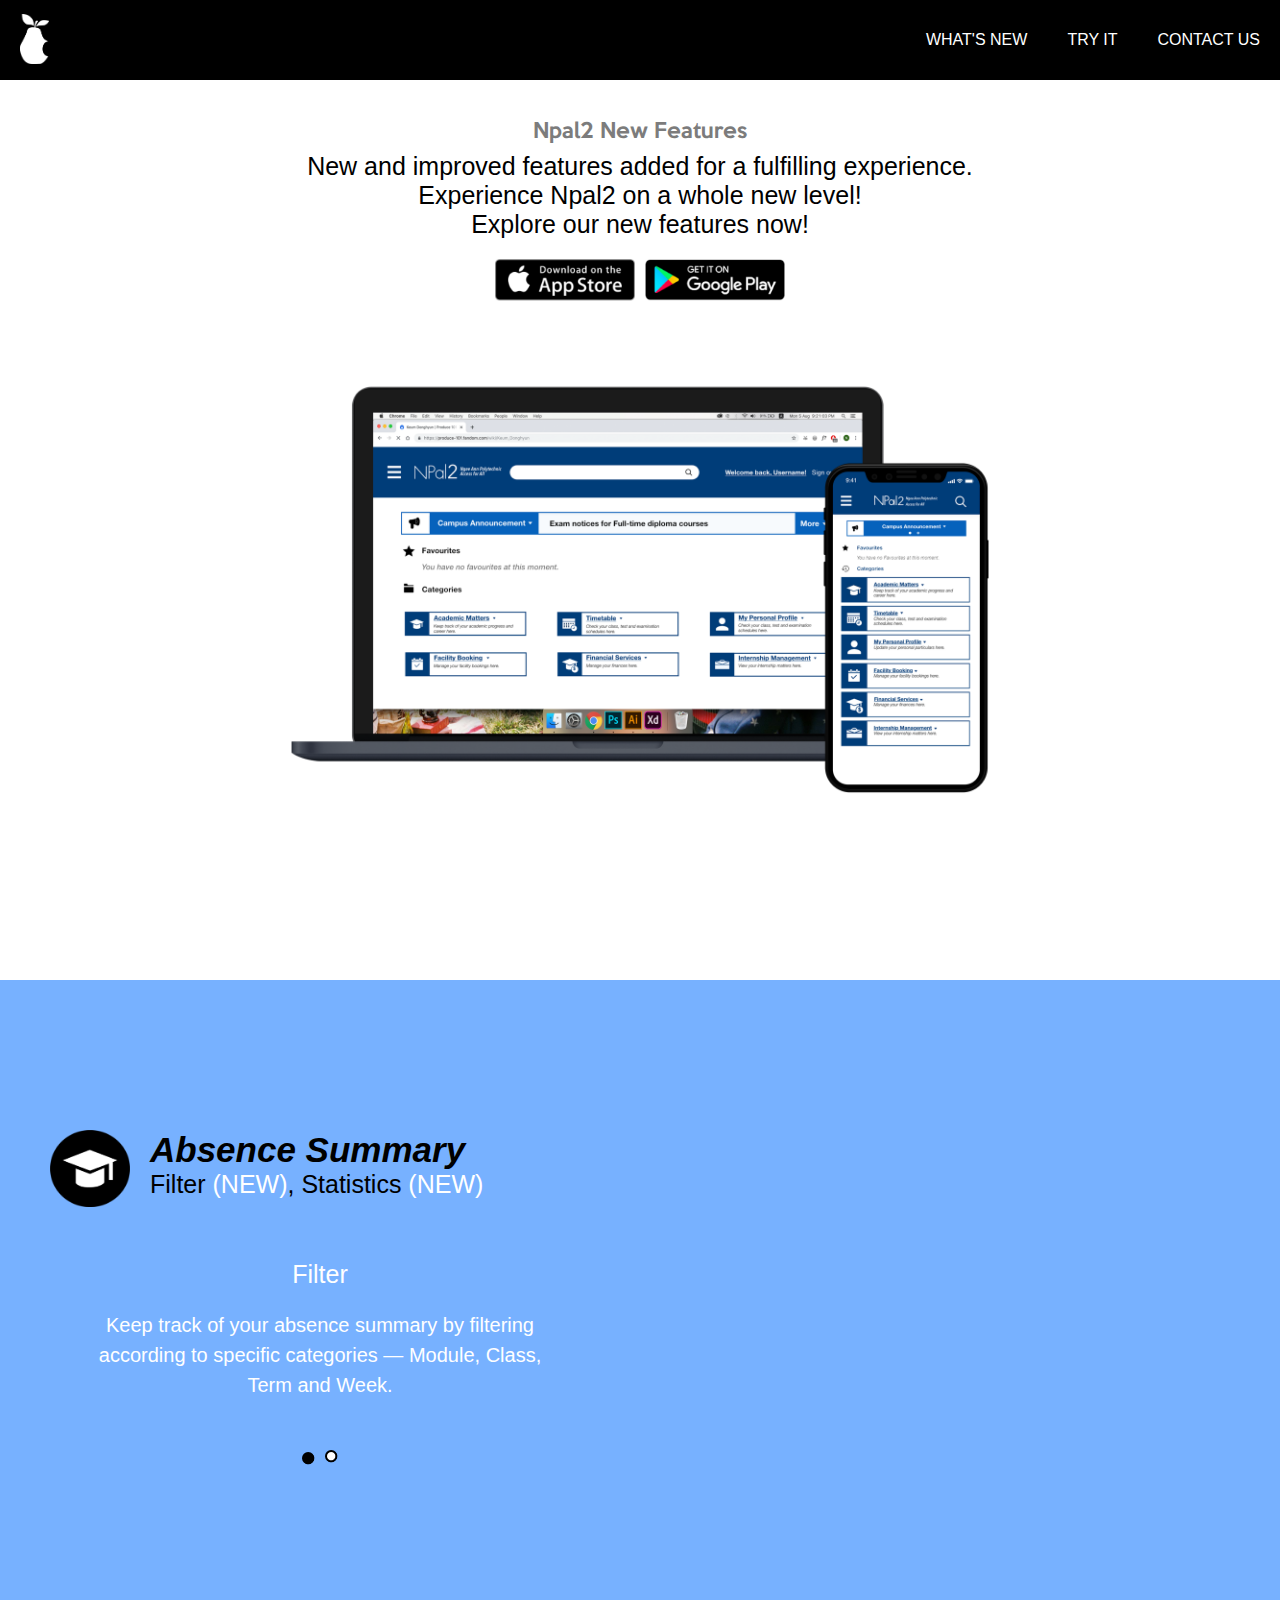
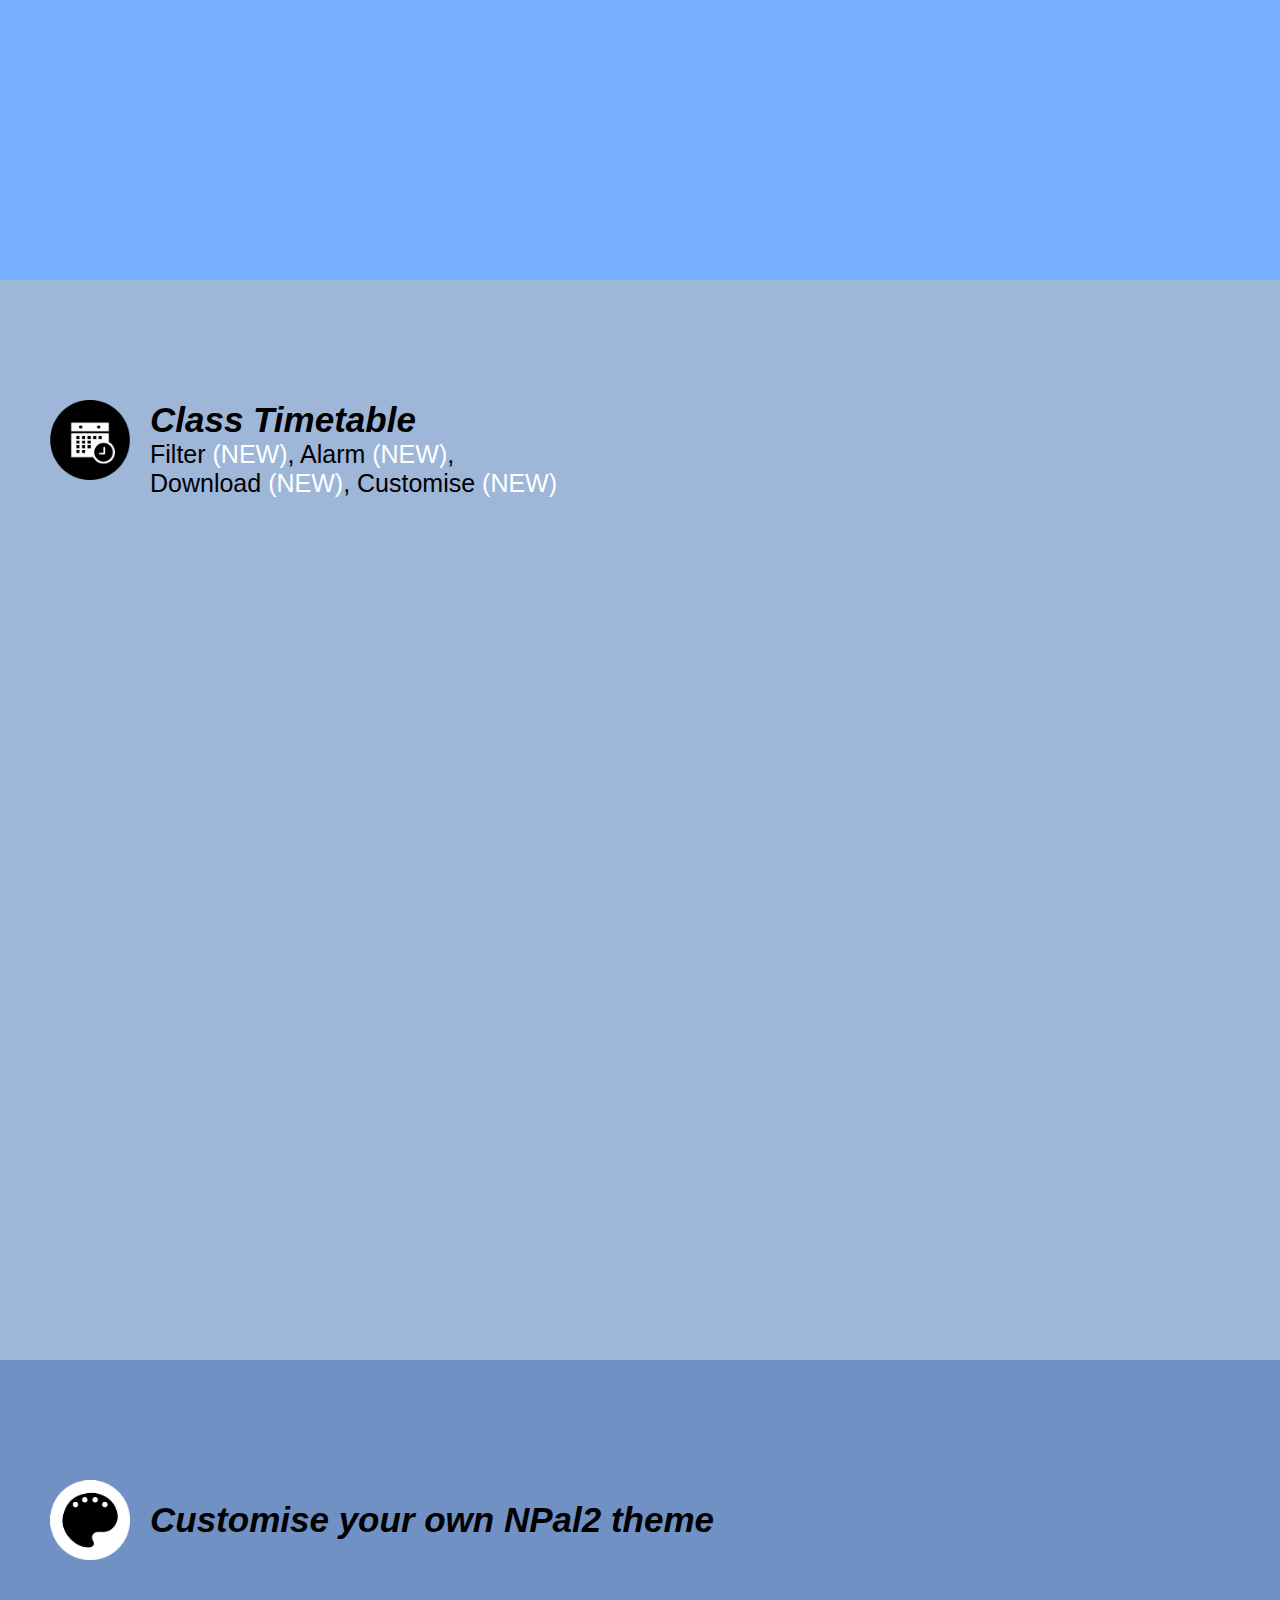
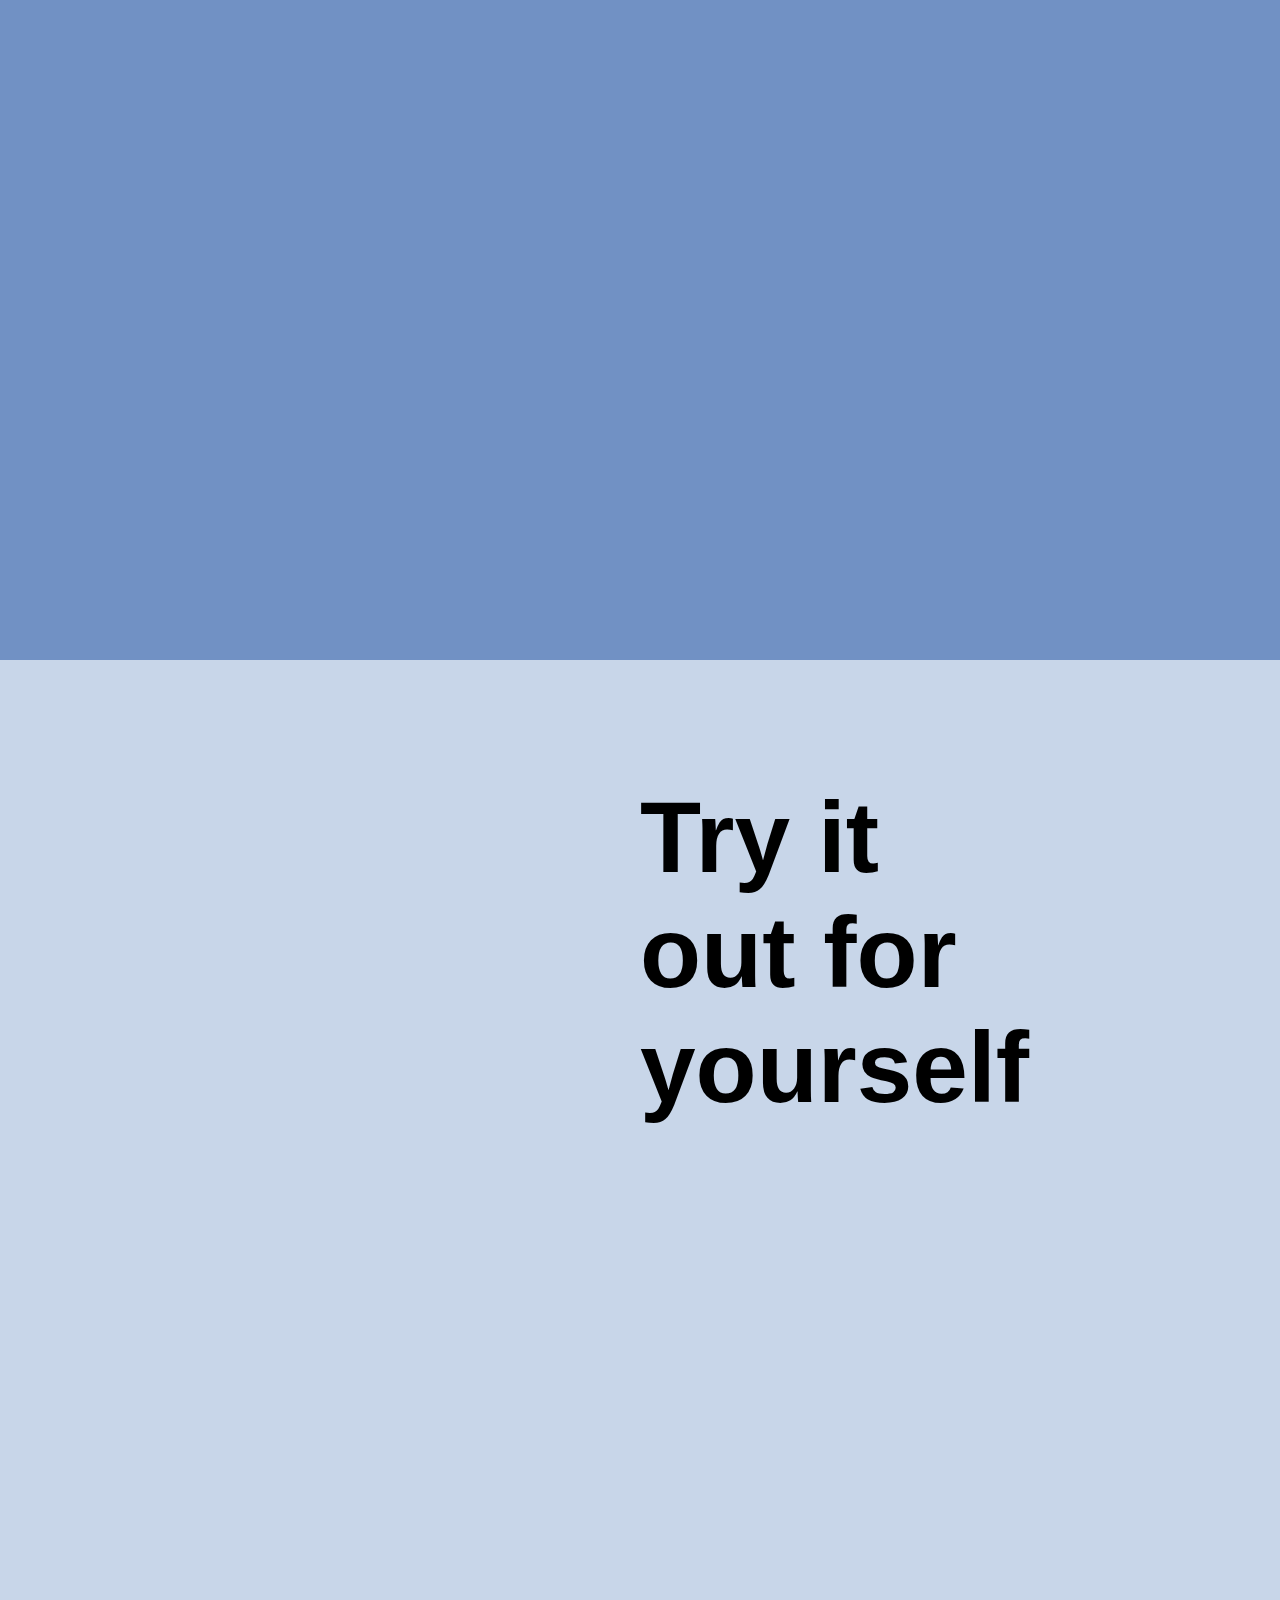
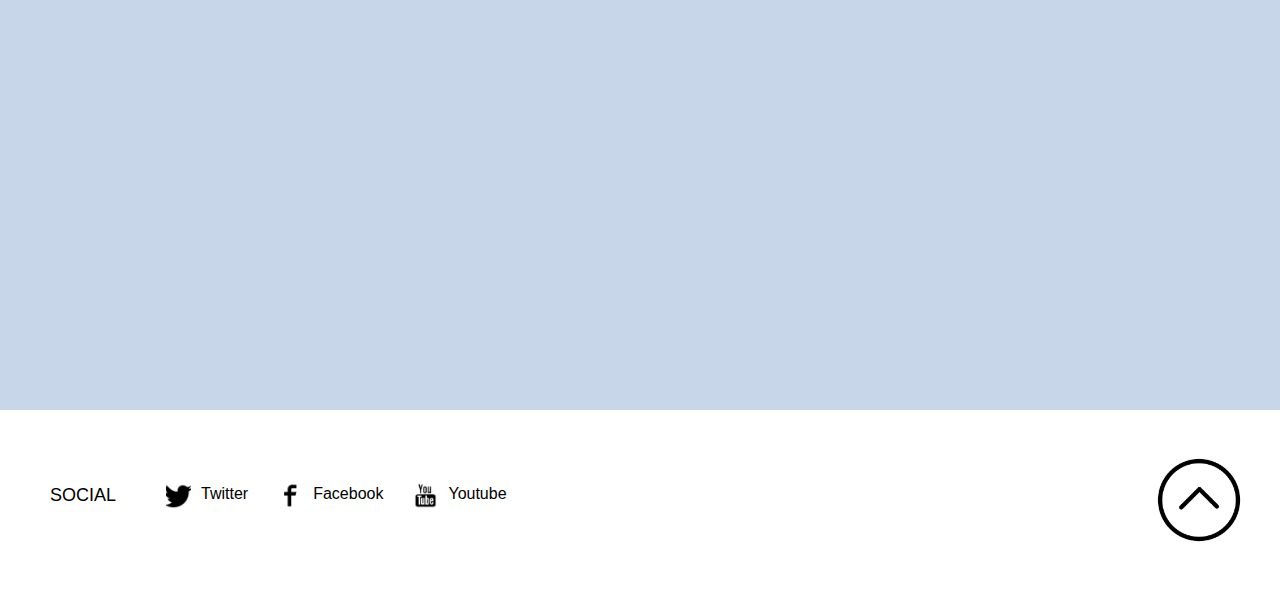
==== index.html @ 86b1c784 "Add files via upload" ====
<!DOCTYPE html>
<html lang="en">

<head>
    <meta charset="utf-8">
    <meta name="viewport" content="width=device-width, initial-scale=1">
    <meta name="author" content="Pear Group">
    <title>Npal2 Student Portal Promotional Website</title>
    <meta name="description" content="Npal2 - New and improved features added for a fulfilling experience. Experience Npal2 on a whole new level!">

    <!--stylesheet-->
    <link href="stylesheet.css" rel="stylesheet" type="text/css">
    <link href="aos.css" rel="stylesheet" type="text/css">
  <link rel="stylesheet" href="https://cdnjs.cloudflare.com/ajax/libs/animate.css/3.7.2/animate.min.css">

</head>

<body>

<div id="wrapper">
<div id="screentop"></div>
    <!--navigation-->
<div id="navigation">
    <a href="#screentop" id="logo"><img src="imgs/pear logo.png" alt="Pear Logo"></a>
    <nav id="top">
           <a href="#" id ="small_menu"><img src="imgs/hamburger.png"></a>
            <ul class="main">
                <li id="whatsnew">
                   <a>What's New</a>
                    <ul id="whatsnew2">   
                        <li><a href="#absence">Absence Summary</a></li>
                        <li><a href="#timetable">Class Timetable</a></li>
                        <li><a href="#themes">Themes</a></li>
                    </ul>
                </li>
                <li><a href="#try">Try It</a></li>
                <li><a href="#contact">Contact Us</a></li>
            </ul>
    </nav>
</div>
    <!--sections-->
      
       <section id="home">
            <img id="backgrounddesktop" src="imgs/Macbook Pro 02.png" alt="Desktop and Mobile Mockups Background Picture">
            
            <img id="backgroundmobile" src="imgs/MOBILE PROMO SITE BG new.png" alt="Mobile Mockups Background Picture">
            
            <div id="homecontent">
               <p>Npal2 New Features</p>
               
                <h1>New and improved features added for a fulfilling experience.<br>Experience Npal2 on a whole new level!<br> Explore our new features now!</h1>
                
                <h2>New and improved features added for a fulfilling experience. Explore our new features now!</h2>
                
                 <div class="download">
                      <a href="#"><img src="imgs/download apple.png" alt="Download from the Apple Appstore"></a>
          
                       <a href="#"><img src="imgs/download google.png" alt="Download from the Google Playstore"></a>
               </div>
            </div>
        </section>
       
        <section id="absence">
            <div id="absencecontent">
             <div class="header">
                  <img src="imgs/acad matters icon.png" alt="Academic Matters icon">
                   <h1>Absence Summary</h1>
                   <h2>Filter <span>(NEW)</span>, Statistics <span>(NEW)</span></h2>
               </div>
               
               <img class="mockup" id="filtermockup" data-aos="flip-right" src="imgs/Absence Summary 1.png" alt="Mockup of filter page">
               <img class="mockup" id="statsmockup" data-aos="flip-right" src="imgs/Stats 2.png" alt="Mockup of statistics page">
               
               <div id="filter">
               <h3>Filter</h3>
               <p>Keep track of your absence summary by filtering according to specific categories — Module, Class, Term and Week.</p>
               <div class="dots">
               <img src="imgs/filtercircle.png" alt="Circle Icon">
               <button id="dotone" onclick="myFunction1()"><img src="imgs/statscircle.png" alt="Press to see Statistics text"></button></div>
               </div>
               
               
            <div id="stats">
               <h3>Statistics</h3>
               <p>Statistics of your attendance for all modules are now shown. With just one percentage displayed, fret no more about manually calculating your overall attendance rate.</p>
               
               <div class="dotsstats">
                   <button id="dottwo" onclick="myFunction2()"><img src="imgs/statscircle.png" alt="Press to see Filter text"></button>
                    <img src="imgs/filtercircle.png" alt="Circle Icon">
                </div>
            </div>
               
            </div>
        </section>
        
        <section id="timetable">
            <div id="timetablecontent">
               
                <div class="header">
                <img src="imgs/Asset 1.png" alt="Timetable Icon">
                <h1>Class Timetable</h1>
                <h2>Filter <span>(NEW)</span>, Alarm <span>(NEW)</span>,<br>Download <span>(NEW)</span>, Customise <span>(NEW)</span></h2>
               </div>
               
               <!--mockup-->
               
                <div data-aos="fade-right"><img class="mockup" src="imgs/timetablemockup.png" alt="Mockup of Timetable Page"></div>
               
               <!--desktop text-->
               
            <div id="timetabletext" data-aos="fade-left">
               <div id="timetable1">
               <img src="imgs/filter.png" alt="Filter Icon">
               <p>The filter feature will make it easier and clearer for you to manage your time every day.</p>
               </div>
               <hr>
               <div id="timetable2">
               <img src ="imgs/download.png" alt="Download Icon">
                <p>Other than that, you can download your timetable offline, which will automatically be saved in your mobile device.</p>
                </div>
                <hr>
                <div id="timetable3">
                <img src ="imgs/notification.png" alt="Notification Icon">
                <p>Lastly, the latest alarm feature will notify you of your upcoming classes 10 minutes before it begins. You will never be late again!</p>
                </div>
            </div>
            
            <!--mobile timetable-->
            
            <div id="timetabletextmobile" data-aos="fade-left">
               <div id="timetablea">
                   <img src="imgs/filter.png" alt="Filter Icon">
                   <h3>Filter</h3>
                   <p>The filter feature will make it easier and clearer for you to manage your time every day.</p>
                   
                   <div class="timetablebuttons">
                    <button id="abefore" onclick="abefore()"><img src="imgs/triangleleft.png" alt="click to to go previous"></button>
                    
                    <button id="anext" onclick="anext()"><img src="imgs/triangleright.png" alt="click to to go next"></button></div>
               </div>

                <div id="timetableb">
                   <img src ="imgs/download.png" alt="Download Icon">
                    <h3>Download</h3>
                    <p>Other than that, you can download your timetable offline, which will automatically be saved in your mobile device.</p>
                    
                   <div class="timetablebuttons">
                    <button id="bbefore" onclick="bbefore()"><img src="imgs/triangleleft.png" alt="click to to go previous"></button>
                    
                    <button id="bnext" onclick="bnext()"><img src="imgs/triangleright.png" alt="click to to go next"></button></div>
                    
                </div>

                <div id="timetablec">
                    <img src ="imgs/notification.png" alt="Notification Icon">
                    <h3>Alarm</h3>
                    <p>Lastly, the latest alarm feature will notify you of your upcoming classes 10 minutes before it begins. You will never be late again!</p>
                    
                   <div class="timetablebuttons">
                    <button id="cbefore" onclick="cbefore()"><img src="imgs/triangleleft.png" alt="click to to go previous"></button>
                    <button id="cnext" onclick="cnext()"><img src="imgs/triangleright.png" alt="click to to go next"></button></div>
                    
                </div>
                
                <div id="timetabled">
                    <img src ="imgs/themes icon.png" alt="Customize Icon">
                    <h3>Customize</h3>
                    <p>Lastly, the latest alarm feature will notify you of your upcoming classes 10 minutes before it begins. You will never be late again!</p>
                    
                   <div class="timetablebuttons">
                    <button id="dbefore" onclick="dbefore()"><img src="imgs/triangleleft.png" alt="click to to go previous"></button>
                    <button id="dnext" onclick="dnext()"><img src="imgs/triangleright.png" alt="click to to go next"></button></div>
                    
                </div>
            </div>

            </div>
        </section>
        
        <section id="themes">
            <div id="themescontent">
              <div class="header">
                   <img src="imgs/themes icon.png" alt="Themes Icon">
                   <h1>Customise your own NPal2 theme</h1>
               </div>
               
                <img class="mockup" id="filtermockup" data-aos="fade-left" src="imgs/ezgif.com-video-to-gif.gif" alt="Mockup">
                
                <p data-aos="fade-right">Now, you can customise NPal to your own preference! Choose from a wide variety of colours and themes.</p>
                
            </div>
        </section>
        
        <section id="try">
            <div id="trycontent">
            <iframe width="375" height="812" src="https://xd.adobe.com/embed/54d28344-130b-41aa-67fe-5c821e831281-22e3/?fullscreen" frameborder="0" allowfullscreen></iframe>
               <h1>Try it out for yourself</h1>
            </div>
        </section>
        
        <footer id="contact">
           <div class="socialmedia">
           <h4>Social</h4>
        <ul>
            <li><a href="#"><img src ="imgs/twitter.png" alt="Twitter Icon">
            <p>Twitter</p></a></li>
            <li><a href="#"><img src ="imgs/facebook.png" alt="Facebook Icon">
                <p>Facebook</p></a></li>
            <li><a href="#"><img src ="imgs/youtube.png" alt="Youtube Icon">
            <p>Youtube</p></a></li>
        </ul>
            </div>
            
            <a href="#screentop"><img src="imgs/arrowup.png" alt="Press to return to top"></a>
        </footer>
</div>

<script type="text/javascript">
    
    //absence
    
function myFunction1() {
  document.getElementById("stats").style.display = "block";
    document.getElementById("filter").style.display = "none";
    document.getElementById("filter").style.opacity = "0";
    document.getElementById("statsmockup").style.display = "block";
        document.getElementById("filtermockup").style.display = "none";
}

function myFunction2() {
  document.getElementById("filter").style.display = "block";
    document.getElementById("stats").style.display = "none";
        document.getElementById("stats").style.opacity = "0";
        document.getElementById("filtermockup").style.display = "block";
        document.getElementById("statsmockup").style.display = "none";
}

    //timetable
function anext() {
  document.getElementById("timetableb").style.display = "block";
    document.getElementById("timetablea").style.display = "none";
}
    
function abefore() {
  document.getElementById("timetabled").style.display = "block";
    document.getElementById("timetablea").style.display = "none";
}
    
function bnext() {
  document.getElementById("timetablec").style.display = "block";
    document.getElementById("timetableb").style.display = "none";
}
    
function bbefore() {
  document.getElementById("timetablea").style.display = "block";
    document.getElementById("timetableb").style.display = "none";
}
    
function cnext() {
  document.getElementById("timetabled").style.display = "block";
    document.getElementById("timetablec").style.display = "none";
}  
    
function cbefore() {
  document.getElementById("timetableb").style.display = "block";
    document.getElementById("timetablec").style.display = "none";
}  

function dnext() {
  document.getElementById("timetablea").style.display = "block";
    document.getElementById("timetabled").style.display = "none";
}
    
function dbefore() {
  document.getElementById("timetablec").style.display = "block";
    document.getElementById("timetabled").style.display = "none";
}
    
</script>

<script src="https://code.jquery.com/jquery-3.4.1.js"></script>

<script src="aos.js"></script>
  <script>
     AOS.init({
        duration:2000,
    });
  </script>
  
  <script>
      //smoothscroll
      $("#top ul li a[href^='#']").on('click', function(e) {

   // prevent default anchor click behavior
   e.preventDefault();

   // store hash
   var hash = this.hash;

   // animate
   $('html, body').animate({
       scrollTop: $(hash).offset().top
     }, 800, function(){

       // when done, add hash to url
       // (default click behaviour)
       window.location.hash = hash;
     });

});
      
      $("#top ul li ul li a[href^='#']").on('click', function(e) {

   // prevent default anchor click behavior
   e.preventDefault();

   // store hash
   var hash = this.hash;

   // animate
   $('html, body').animate({
       scrollTop: $(hash).offset().top
     }, 800, function(){

       // when done, add hash to url
       // (default click behaviour)
       window.location.hash = hash;
     });

});
      
    $("#contact a[href^='#']").on('click', function(e) {

   // prevent default anchor click behavior
   e.preventDefault();

   // store hash
   var hash = this.hash;

   // animate
   $('html, body').animate({
       scrollTop: $(hash).offset().top
     }, 800, function(){

       // when done, add hash to url
       // (default click behaviour)
       window.location.hash = hash;
     });

});
      
    $("#navigation a[href^='#']").on('click', function(e) {

   // prevent default anchor click behavior
   e.preventDefault();

   // store hash
   var hash = this.hash;

   // animate
   $('html, body').animate({
       scrollTop: $(hash).offset().top
     }, 800, function(){

       // when done, add hash to url
       // (default click behaviour)
       window.location.hash = hash;
     });

});
      
    </script>
    
    <script>
        //absence fade in
$(document).ready(function(){
  $("#dotone").click(function(){
    $("#stats").animate({
      opacity: '1',
    });
  });
});

$(document).ready(function(){
  $("#dottwo").click(function(){
    $("#filter").animate({
      opacity: '1',
    });
  });
});
    </script>

</body>
</html>
---- stylesheet.css ----
* {
    margin:0;
    padding: 0;
    box-sizing: border-box;
}

@font-face {
    font-family: 'Keep Calm Regular';
    font-style: normal;
    font-weight: normal;
    src: local('Keep Calm Regular'), url('KeepCalm-Medium.woff') format('woff');
}

body {
    background-color: white;
    overflow-x: hidden;
}

p {
    line-height: 1.5;
}


#wrapper {
    width:100%;
    height:100%;
}

#screentop {
    position: absolute;
    top: 0px;
    z-index: -1;
}

section {
    width:100%;
    height: 100vh;
    padding-top: 120px;
}

section#home {
   background-color: white;
}

section#absence {background-color: #77B1FF;
padding-top: 150px;
}
section#timetable {background-color: #9EB6D8;
height: 120vh;}
section#themes {background-color: #7191C4;}
section#try {background-color: #c8d6e9; height:150vh;}

span {
    color: white;
}

/*home*/

section#home {
    padding-top:0;
}

#backgrounddesktop {
    position: absolute;
    top:195px;
    right: 0px;
    width: 100%;
    height:80vh;
    object-fit: scale-down;
}

#backgroundmobile {
    position: absolute;
    top:80px;
    right: 0px;
    width: 108%;
    height:100vh;
    object-fit: cover;
    display: none;
    object-position: right;
}


#homecontent {
    z-index: 2;
}

#homecontent p {
    font-family: 'Keep Calm Regular', sans-serif;
    font-size: calc(14px + 6 *((100vw - 500px)/(1280 - 500)));
    font-weight: normal;
    padding: 0px;
    position: relative;
    top:35px;
    color: #7C7C7C;
    text-align: center;
    clear: both;
}

#homecontent h1 {
    font-family: 'Futura', sans-serif;
    font-size: calc(18px + 7 *((100vw - 500px)/(1280 - 500)));
    font-weight: 500;
    padding: 0px;
    position: relative;
    color: black;
    text-align: center;
    display: block;
    top:40px;
    width: 70%;
    margin: 0 auto;
}

#homecontent h2 {
    font-family: 'Futura', sans-serif;
    font-size: calc(16px + 9 *((100vw - 500px)/(1280 - 500)));
    font-weight: 500;
    padding: 0px;
    position: relative;
    color: black;
    text-align: center;
    display: none;
    top:40px;
    width: 70%;
    margin: 0 auto;
}

.download {
    display: flex;
    position: relative;
    top:55px;
    width: 100%
    flex-direction: row;
    justify-content: center;
}

.download img {
    padding: 5px;
    width: calc(120px + 30 *((100vw - 500px)/(1280 - 500)));
}


/*absence*/


#absencecontent {
    position: relative;
    width: 100%;
    height: 100vh;
}

.header {
    position: relative;
    width: auto;
}

.header img {
    width: calc(60px + 20 *((100vw - 500px)/(1280 - 500)));
    height: auto;
    float: left;
    margin: 0px 20px 0px 50px;
}

#absencecontent .mockup {
    margin: 30px 60px;
    height:calc(350px + 200 *((100vw - 500px)/(1280 - 500)));
    width: 500px;
    position: absolute;
    object-position: top;
    object-fit: cover;
    clear: both;
    bottom: 120px;
    right: 0px;
}


#absencecontent h1 {
    font-family: 'Helvetica Neue', sans-serif;
    font-size: calc(25px + 10 *((100vw - 500px)/(1280 - 500)));
    font-weight: bold;
    font-style: italic;
    padding: 0px;
    position: relative;
    color: black;
}

#absencecontent h2 {
    font-family: 'Helvetica Neue', sans-serif;
    font-size: calc(20px + 5 *((100vw - 500px)/(1280 - 500)));
    font-weight: 500;
    padding: 0px;
    color: black;
}

#absencecontent h3 {
    font-family: 'Helvetica Neue', sans-serif;
    font-size: calc(20px + 5 *((100vw - 500px)/(1280 - 500)));
    font-weight: 500;
    color: white;
    clear: both;
    text-align: center;
    margin: 50px auto;
    position: absolute;
    width: 50%;
    top: 80px;
}

#filter {
    display: block;
}

#stats {
    display: none;
    opacity: 0;
}

.dots {
    position: absolute;
    display: flex;
    justify-content: center;
    margin: auto;
    top: 300px;
    width: 50%;
}

.dotsstats {
    position: absolute;
    display: flex;
    justify-content: center;
    margin: auto;
    top: 320px;
    width: 50%;
    clear: both;
}


.dots img {
    margin: 20px 5px;
    object-fit: none;
}

.dotsstats img {
    margin: 20px 5px;
    object-fit: none;
}


button {
    background-color: Transparent;
    background-repeat:no-repeat;
    border: none;
    cursor:pointer;
    overflow: hidden;
    outline:none;
}


#statsmockup {
    display: none;
}

#absencecontent p {
    font-family: 'Helvetica Neue', sans-serif;
    font-size: calc(16px + 4 *((100vw - 500px)/(1280 - 500)));
    font-weight: normal;
    padding-top: 30px;
    position: absolute;
    color: white;
    text-align: center;
    clear: both;
    margin: 0% 7.5%;
    width: 35%;
    top: 150px;
    display:block;
}

/*timetable*/

.header img {
    width: calc(60px + 20 *((100vw - 500px)/(1280 - 500)));
    height: auto;
    float: left;
    margin: 0px 20px 0px 50px;
}

#timetablecontent h1 {
    font-family: 'Helvetica Neue', sans-serif;
    font-size: calc(25px + 10 *((100vw - 500px)/(1280 - 500)));
    font-weight: bold;
    font-style: italic;
    padding: 0px;
    position: relative;
    color: black;
}

#timetablecontent h2 {
    font-family: 'Helvetica Neue', sans-serif;
    font-size: calc(16px + 9 *((100vw - 500px)/(1280 - 500)));
    font-weight: 500;
    padding: 0px;
    color: black;
}

.mockup {
    width: calc(170px + 80 *((100vw - 500px)/(1280 - 500)));
    height: auto;
    margin: 40px 145px;
    float: left;
}

#timetabletext {
    width: 40%;
    color: white;
    display: flex;
    flex-direction: column;
    margin: 50px 50px;
}

#timetabletextmobile {
    display: none;
}
    
.timetablebuttons {
    display: none;
}

#timetabletext img {
    width: calc(30px + 20 *((100vw - 500px)/(1280 - 500)));
    height: calc(30px + 20 *((100vw - 500px)/(1280 - 500)));
    display: inline;
}

#timetabletext p {
    font-family: 'Helvetica Neue', sans-serif;
    font-size: calc(14px + 4 *((100vw - 500px)/(1280 - 500)));
    font-weight: normal;
    color: white;
    float: left;
    display: inline;
    padding: 0px 0px 0px 20px;
}

#timetable1 {
    display: flex;
    flex-direction: row;
    margin: 20px 0px;
}

#timetable2 {
    display: flex;
    flex-direction: row;
    margin: 20px 0px;
}

#timetable3 {
    display: flex;
    flex-direction: row;
    margin: 20px 0px;
}

hr {
    border: 1px solid white;
}

/*themes*/

#themescontent {
    width: 100%;
    height: 100vh;
    position: relative;
}

#themescontent h1 {
    font-family: 'Helvetica Neue', sans-serif;
    font-size: calc(25px + 10 *((100vw - 500px)/(1280 - 500)));
    font-weight: bold;
    font-style: italic;
    padding: 20px;
    position: relative;
    color: black;
}

#themescontent .mockup {
    margin: 0px 60px;
    height:calc(300px + 200 *((100vw - 500px)/(1280 - 500)));
    width: 500px;
    position: absolute;
    object-position: top;
    float: right;
    object-fit: cover;
    clear: both;
    bottom: 120px;
    right: 0px;
}

#themescontent p {
    font-family: 'Helvetica Neue', sans-serif;
    font-size: calc(17px + 3 *((100vw - 500px)/(1280 - 500)));
    font-weight: normal;
    padding-top: 30px;
    position: absolute;
    font-style: italic;
    color: white;
    text-align: center;
    clear: both;
    margin: 0% 10%;
    width: 30%;
    top: 200px;
    display:block;
    float: left;
    line-height: 2;

}

/*try*/

#trycontent {
    width: 100%;
    height: 150vh;
}

iframe {
    position: absolute;
    margin: 0px 50px;
    left: 0px;
}

#trycontent h1 {
    position: relative;
    float: right;
    font-family: 'helvetica neue',sans-serif;
    font-size: calc(50px + 50 *((100vw - 500px)/(1280 - 500)));
    width: 30%;
    margin-right: 20%;
    color: black;
}

/*contact*/

footer {
    position: relative;
    width:100%;
    height: 20vh;
    background-color: white;
}

.socialmedia {
    float: left;
    clear: right;
    display: flex;
    flex-direction: row;
    margin: 8vh 50px;
    align-items: center;
}
    
    .socialmedia ul {
        list-style-type: none;
        display: flex;
        flex-direction: row;
        align-items: center;
    }
    
    .socialmedia li a {
        display: flex;
        flex-direction: row;
        color: black;
        text-decoration: none;
    }
    

.socialmedia h4 {
    font-family: 'Futura',sans-serif;
    font-weight: normal;
    font-size: 18px;
    text-transform: uppercase;
    padding: 0px 50px 0px 0px;
}

.socialmedia img {
    width: 25px;
    height: auto;
    position: relative;
    margin:0px;
}

.socialmedia p {
    font-family: 'Futura', sans-serif;
    padding: 0px 30px 0px 10px;
    font-size: 16px;
}

footer img {
    height: 12vh;
    margin:4vh 3vh;
    display: block;
    position: absolute;
    right: 0;
}


/*navigation*/

#navigation {
    background-color: black;
    width: 100%;
    height: 80px;
    margin:0 auto;
    position: sticky;
    top:0;
    z-index: 2;
}

#logo {
    float: left;
    position: relative;
    top: 0;
    right: 0px;
    padding: 14px 20px;
    z-index: 3;
}

#logo img {
    height: 50px;
}

nav#top {
    width:100%;
    background-color: black;
    margin:0 auto;
    position: sticky;
    top:0;
    height: 80px;
}

.main {
    display: flex;
    flex-direction: row;
    justify-content: flex-end;
}

.main li {
    background-color: black;
    list-style: none;
    height: 80px;
}

.main li a {
    color: white;
    text-decoration: none;
    font-family: 'Futura', sans-serif;
    text-transform: uppercase;
    font-size: 16px;
    font-weight: normal;
    text-align: center;
    padding: 0px 20px;
    box-sizing: border-box;
    background-color: black;
    display: flex;
    align-items: center;
    height: 80px;
}

.main li a:hover {
    color:blue;
    background-color: white;
}

#whatsnew2 {
    display: none;
}


.main li ul li {
    width: 146px;
    clear: both;
    flex-wrap: nowrap;
    height: auto;
}

.main li ul li a {
    clear: both;
    color: white;
    text-decoration: none;
    font-family: 'Futura', sans-serif;
    text-transform: uppercase;
    font-size: 16px;
    font-weight: normal;
    text-align: center;
    padding: 20px 7px;
    box-sizing: border-box;
    background-color: darkblue;
    display: block;
    height: auto;
}

#whatsnew:hover #whatsnew2 {
    display: flex;
    flex-direction: column;
    justify-content: center;
}

#small_menu {
    display:none;
}

@media only screen and (max-width:500px) {

    section {
        padding-top:120px 
    }
    
/*navigation*/

    #small_menu {
        display:block;
        text-align: center;
        text-decoration: none;
        padding: 22px;
    }

    #navigation {
    background-color: black;
    width: 100%;
    height: 80px;
    margin:0 auto;
    position: sticky;
    top:0;
}
    
    nav#top {
        width:80px;
        height:80px;
        float: right;
    }
    
    .main {
        position:absolute;
        right:0;
        display: none;
        height: auto;
    }
    
    nav#top:hover .main {
        display: flex;
        flex-direction: column;
    }
    
    
    .main li {
        clear:both;
        width: 150px;
        height: auto;
    }
    
    .main li a {
        text-align: center;
        display: block;
        padding: 20px;
        height: auto;
    }
    
    .main li ul li {
    width: 150px;
    height: auto;
}

.main li ul li a {
    clear: both;
    color: white;
    text-decoration: none;
    font-family: 'Futura', sans-serif;
    text-transform: uppercase;
    font-size: 16px;
    font-weight: normal;
    text-align: right;
    padding: 20px 20px 20px 10px;
    box-sizing: border-box;
    background-color: darkblue;
    display: block;
    height: auto;
}

    .main:hover #whatsnew2{
        display: block;
    }

    
/*home*/
    #homecontent p {
    top:45px;
}

    #homecontent h2 {
    font-family: 'Futura', sans-serif;
    font-weight: 500;
    padding: 0px;
    position: relative;
    color: black;
    text-align: center;
    display: block;
    top:50px;
    width: 50%;
    margin: 0 auto;
}

    #homecontent h1 {
        display: none;
    }

    #backgroundmobile {
        display: block;
    }
    
    .download{
        top:65px;
    }
    
/*absence*/
    
    section#absence {
        padding-top: 120px;
    }
    
    #absencecontent #filter p {
    margin: 0% 20%;
    padding-top: 10px;
    text-align: center;
    width: 60%;
    top:120px;
    }
    
    #absencecontent #stats p {
    margin: 0% 15%;
    padding-top: 10px;
    text-align: center;
    width: 70%;
    top:110px;
    }
    
    #absencecontent .mockup {
    margin: 30px 10%;
    height: 300px;
    width: 80%;
    object-fit:cover;
    object-position: top;
    position: absolute;
    clear: both;
    bottom: 90px;
    }
    
    .dots {
    position: absolute;
    display: flex;
    justify-content: center;
    margin: auto;
    top: 220px;
    width: 100%;
}
    
    .dotsstats {
    position: absolute;
    display: flex;
    justify-content: center;
    margin: auto;
    top: 220px;
    width: 100%;
}
    
    #absencecontent h3 {
    top:90px;
    display: block;
    position: absolute;
    text-align: center;
    margin: 0px auto;
    clear: both;
    width: 100%;
    }


    /*    height: calc(350px + 300 *((100vw - 500px)/(1280 - 500))); */
    
/*timetable*/
    .mockup {
        margin:40px 40px 40px 50px;
    }
    
    #timetabletext {
    display: none;
    }

    #timetabletextmobile {
    width: 40%;
    color: white;
    display: flex;
    flex-direction: row;
    margin: 50px 0px;
}

#timetabletextmobile img {
    width: 30px;
    height: 30px;
    display: block;
    position: absolute;
    top: 0px;
}

#timetabletextmobile p {
    font-family: 'Helvetica Neue', sans-serif;
    font-size: calc(16px + 2 *((100vw - 500px)/(1280 - 500)));
    font-weight: normal;
    color: white;
    display: block;
    position: absolute;
    top: 40px;
}
    
#timetabletextmobile h3 {
    font-family: 'Helvetica Neue', sans-serif;
    font-size: calc(20px + 5 *((100vw - 500px)/(1280 - 500)));
    font-weight: 500;
    color: white;
    clear: both;
    text-align: left;
    margin: 0 auto;
    position: absolute;
    width: 100%;
    top: 3px;
    padding-left: 50px;
    display: block;
    margin-left: 0px;
}

#timetablea {
    display: block;
    margin: 20px 0px;
}

#timetableb {
    display: none;
    margin: 20px 0px;
}

#timetablec {
    margin: 20px 0px;
    display: none;
}

#timetabled {
    margin: 20px 0px;
    display: none;
}

.timetablebuttons {
    position: absolute;
    display: flex;
    flex-direction: row;
    justify-content: space-around;
    top: 200px;
    width: 50%;
}

    
#timetabletextmobile .timetablebuttons img {
    width: 20px;
    height: 20px;
    display: block;
    position: absolute;
    object-fit: scale-down;
    margin: 0px 40px;
    top: 0px;
}

    
/*themes*/
    #themescontent h1 {
    padding: 0px;
    width: 80%;
    }

    #themescontent .mockup {
    margin: 0px 10%;
    height: 300px;
    width: 80%;
    object-fit:cover;
    object-position: top;
    position: absolute;
    clear: both;
    }
    
    #themescontent p {
    margin: 0% 20%;
    padding-top: 10px;
    text-align: center;
    width: 60%;
    top:115px;
    line-height: 2;
    
    }
    
    section#timetable {height: 100vh;}
    
/*contact*/
    .socialmedia {
        display: block;
    }
    
    .socialmedia ul {
        list-style-type: none;
        display: block;
        position: absolute;
        clear: both;
        left: 180px;
        top: 30px;
        
    }
    
    .socialmedia li a {
        display: flex;
        flex-direction: row;
    }
    
    /*try*/
    section#try {
        height: 170vh;
    }
    
    #trycontent h1 {
    position: relative;
    top: 0px;
    font-family: 'helvetica neue',sans-serif;
    width: 60%;
}
    iframe {
    position: absolute;
    margin: 150px 50px 0px 50px;
    left: 0px;
}
    
}
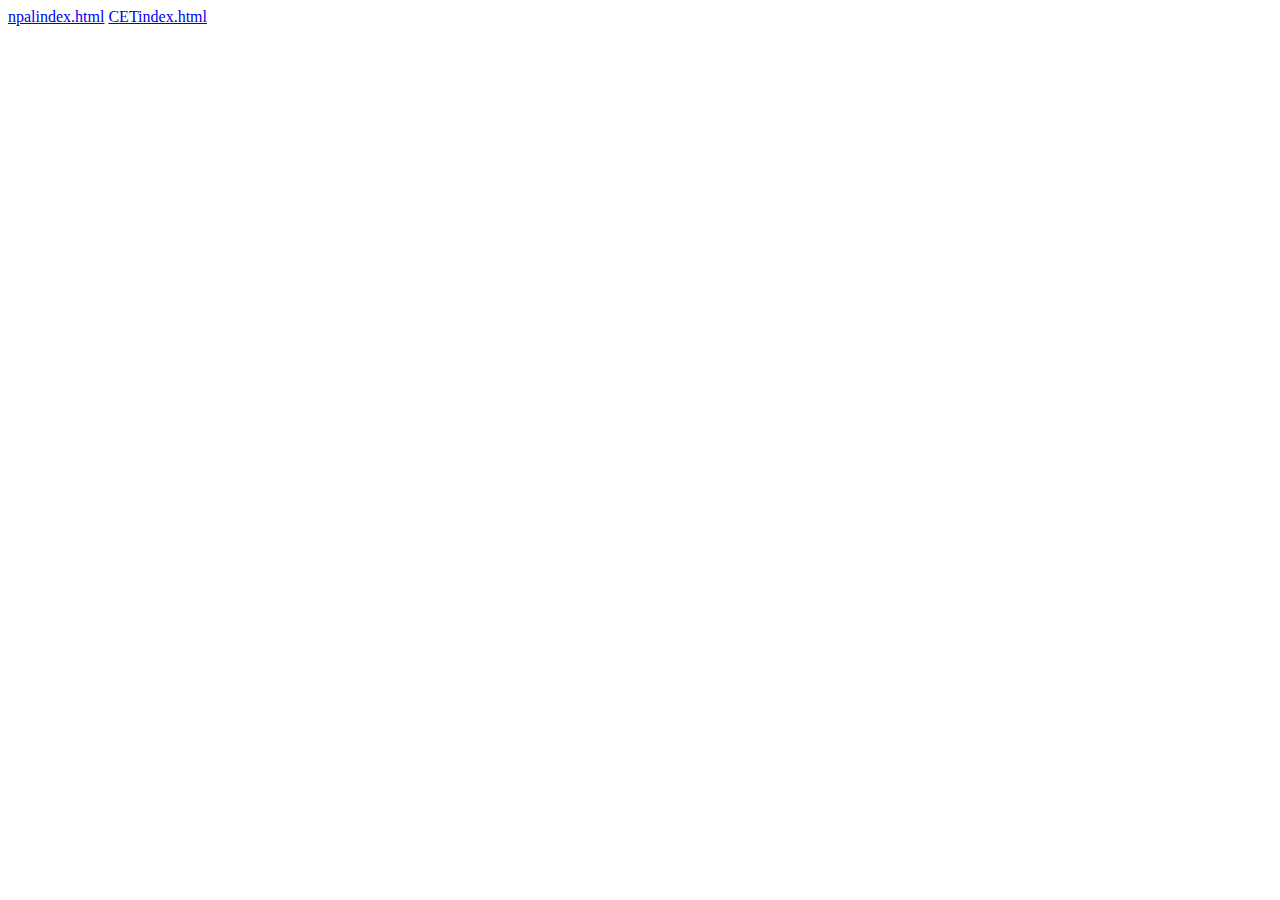
==== commit 5a16a16e: "Rename index1.html to index.html" ====
--- a/index.html
+++ b/index.html
@@ -4,391 +4,16 @@
 <head>
     <meta charset="utf-8">
     <meta name="viewport" content="width=device-width, initial-scale=1">
-    <meta name="author" content="Pear Group">
-    <title>Npal2 Student Portal Promotional Website</title>
-    <meta name="description" content="Npal2 - New and improved features added for a fulfilling experience. Experience Npal2 on a whole new level!">
+    <meta name="author" content="Alyssa Ng Yoke Shien">
+    <title>Websites</title>
+    <meta name="description" content="">
 
     <!--stylesheet-->
-    <link href="stylesheet.css" rel="stylesheet" type="text/css">
-    <link href="aos.css" rel="stylesheet" type="text/css">
-  <link rel="stylesheet" href="https://cdnjs.cloudflare.com/ajax/libs/animate.css/3.7.2/animate.min.css">
-
 </head>
 
 <body>
-
-<div id="wrapper">
-<div id="screentop"></div>
-    <!--navigation-->
-<div id="navigation">
-    <a href="#screentop" id="logo"><img src="imgs/pear logo.png" alt="Pear Logo"></a>
-    <nav id="top">
-           <a href="#" id ="small_menu"><img src="imgs/hamburger.png"></a>
-            <ul class="main">
-                <li id="whatsnew">
-                   <a>What's New</a>
-                    <ul id="whatsnew2">   
-                        <li><a href="#absence">Absence Summary</a></li>
-                        <li><a href="#timetable">Class Timetable</a></li>
-                        <li><a href="#themes">Themes</a></li>
-                    </ul>
-                </li>
-                <li><a href="#try">Try It</a></li>
-                <li><a href="#contact">Contact Us</a></li>
-            </ul>
-    </nav>
-</div>
-    <!--sections-->
-      
-       <section id="home">
-            <img id="backgrounddesktop" src="imgs/Macbook Pro 02.png" alt="Desktop and Mobile Mockups Background Picture">
-            
-            <img id="backgroundmobile" src="imgs/MOBILE PROMO SITE BG new.png" alt="Mobile Mockups Background Picture">
-            
-            <div id="homecontent">
-               <p>Npal2 New Features</p>
-               
-                <h1>New and improved features added for a fulfilling experience.<br>Experience Npal2 on a whole new level!<br> Explore our new features now!</h1>
-                
-                <h2>New and improved features added for a fulfilling experience. Explore our new features now!</h2>
-                
-                 <div class="download">
-                      <a href="#"><img src="imgs/download apple.png" alt="Download from the Apple Appstore"></a>
-          
-                       <a href="#"><img src="imgs/download google.png" alt="Download from the Google Playstore"></a>
-               </div>
-            </div>
-        </section>
-       
-        <section id="absence">
-            <div id="absencecontent">
-             <div class="header">
-                  <img src="imgs/acad matters icon.png" alt="Academic Matters icon">
-                   <h1>Absence Summary</h1>
-                   <h2>Filter <span>(NEW)</span>, Statistics <span>(NEW)</span></h2>
-               </div>
-               
-               <img class="mockup" id="filtermockup" data-aos="flip-right" src="imgs/Absence Summary 1.png" alt="Mockup of filter page">
-               <img class="mockup" id="statsmockup" data-aos="flip-right" src="imgs/Stats 2.png" alt="Mockup of statistics page">
-               
-               <div id="filter">
-               <h3>Filter</h3>
-               <p>Keep track of your absence summary by filtering according to specific categories — Module, Class, Term and Week.</p>
-               <div class="dots">
-               <img src="imgs/filtercircle.png" alt="Circle Icon">
-               <button id="dotone" onclick="myFunction1()"><img src="imgs/statscircle.png" alt="Press to see Statistics text"></button></div>
-               </div>
-               
-               
-            <div id="stats">
-               <h3>Statistics</h3>
-               <p>Statistics of your attendance for all modules are now shown. With just one percentage displayed, fret no more about manually calculating your overall attendance rate.</p>
-               
-               <div class="dotsstats">
-                   <button id="dottwo" onclick="myFunction2()"><img src="imgs/statscircle.png" alt="Press to see Filter text"></button>
-                    <img src="imgs/filtercircle.png" alt="Circle Icon">
-                </div>
-            </div>
-               
-            </div>
-        </section>
-        
-        <section id="timetable">
-            <div id="timetablecontent">
-               
-                <div class="header">
-                <img src="imgs/Asset 1.png" alt="Timetable Icon">
-                <h1>Class Timetable</h1>
-                <h2>Filter <span>(NEW)</span>, Alarm <span>(NEW)</span>,<br>Download <span>(NEW)</span>, Customise <span>(NEW)</span></h2>
-               </div>
-               
-               <!--mockup-->
-               
-                <div data-aos="fade-right"><img class="mockup" src="imgs/timetablemockup.png" alt="Mockup of Timetable Page"></div>
-               
-               <!--desktop text-->
-               
-            <div id="timetabletext" data-aos="fade-left">
-               <div id="timetable1">
-               <img src="imgs/filter.png" alt="Filter Icon">
-               <p>The filter feature will make it easier and clearer for you to manage your time every day.</p>
-               </div>
-               <hr>
-               <div id="timetable2">
-               <img src ="imgs/download.png" alt="Download Icon">
-                <p>Other than that, you can download your timetable offline, which will automatically be saved in your mobile device.</p>
-                </div>
-                <hr>
-                <div id="timetable3">
-                <img src ="imgs/notification.png" alt="Notification Icon">
-                <p>Lastly, the latest alarm feature will notify you of your upcoming classes 10 minutes before it begins. You will never be late again!</p>
-                </div>
-            </div>
-            
-            <!--mobile timetable-->
-            
-            <div id="timetabletextmobile" data-aos="fade-left">
-               <div id="timetablea">
-                   <img src="imgs/filter.png" alt="Filter Icon">
-                   <h3>Filter</h3>
-                   <p>The filter feature will make it easier and clearer for you to manage your time every day.</p>
-                   
-                   <div class="timetablebuttons">
-                    <button id="abefore" onclick="abefore()"><img src="imgs/triangleleft.png" alt="click to to go previous"></button>
-                    
-                    <button id="anext" onclick="anext()"><img src="imgs/triangleright.png" alt="click to to go next"></button></div>
-               </div>
-
-                <div id="timetableb">
-                   <img src ="imgs/download.png" alt="Download Icon">
-                    <h3>Download</h3>
-                    <p>Other than that, you can download your timetable offline, which will automatically be saved in your mobile device.</p>
-                    
-                   <div class="timetablebuttons">
-                    <button id="bbefore" onclick="bbefore()"><img src="imgs/triangleleft.png" alt="click to to go previous"></button>
-                    
-                    <button id="bnext" onclick="bnext()"><img src="imgs/triangleright.png" alt="click to to go next"></button></div>
-                    
-                </div>
-
-                <div id="timetablec">
-                    <img src ="imgs/notification.png" alt="Notification Icon">
-                    <h3>Alarm</h3>
-                    <p>Lastly, the latest alarm feature will notify you of your upcoming classes 10 minutes before it begins. You will never be late again!</p>
-                    
-                   <div class="timetablebuttons">
-                    <button id="cbefore" onclick="cbefore()"><img src="imgs/triangleleft.png" alt="click to to go previous"></button>
-                    <button id="cnext" onclick="cnext()"><img src="imgs/triangleright.png" alt="click to to go next"></button></div>
-                    
-                </div>
-                
-                <div id="timetabled">
-                    <img src ="imgs/themes icon.png" alt="Customize Icon">
-                    <h3>Customize</h3>
-                    <p>Lastly, the latest alarm feature will notify you of your upcoming classes 10 minutes before it begins. You will never be late again!</p>
-                    
-                   <div class="timetablebuttons">
-                    <button id="dbefore" onclick="dbefore()"><img src="imgs/triangleleft.png" alt="click to to go previous"></button>
-                    <button id="dnext" onclick="dnext()"><img src="imgs/triangleright.png" alt="click to to go next"></button></div>
-                    
-                </div>
-            </div>
-
-            </div>
-        </section>
-        
-        <section id="themes">
-            <div id="themescontent">
-              <div class="header">
-                   <img src="imgs/themes icon.png" alt="Themes Icon">
-                   <h1>Customise your own NPal2 theme</h1>
-               </div>
-               
-                <img class="mockup" id="filtermockup" data-aos="fade-left" src="imgs/ezgif.com-video-to-gif.gif" alt="Mockup">
-                
-                <p data-aos="fade-right">Now, you can customise NPal to your own preference! Choose from a wide variety of colours and themes.</p>
-                
-            </div>
-        </section>
-        
-        <section id="try">
-            <div id="trycontent">
-            <iframe width="375" height="812" src="https://xd.adobe.com/embed/54d28344-130b-41aa-67fe-5c821e831281-22e3/?fullscreen" frameborder="0" allowfullscreen></iframe>
-               <h1>Try it out for yourself</h1>
-            </div>
-        </section>
-        
-        <footer id="contact">
-           <div class="socialmedia">
-           <h4>Social</h4>
-        <ul>
-            <li><a href="#"><img src ="imgs/twitter.png" alt="Twitter Icon">
-            <p>Twitter</p></a></li>
-            <li><a href="#"><img src ="imgs/facebook.png" alt="Facebook Icon">
-                <p>Facebook</p></a></li>
-            <li><a href="#"><img src ="imgs/youtube.png" alt="Youtube Icon">
-            <p>Youtube</p></a></li>
-        </ul>
-            </div>
-            
-            <a href="#screentop"><img src="imgs/arrowup.png" alt="Press to return to top"></a>
-        </footer>
-</div>
-
-<script type="text/javascript">
-    
-    //absence
-    
-function myFunction1() {
-  document.getElementById("stats").style.display = "block";
-    document.getElementById("filter").style.display = "none";
-    document.getElementById("filter").style.opacity = "0";
-    document.getElementById("statsmockup").style.display = "block";
-        document.getElementById("filtermockup").style.display = "none";
-}
-
-function myFunction2() {
-  document.getElementById("filter").style.display = "block";
-    document.getElementById("stats").style.display = "none";
-        document.getElementById("stats").style.opacity = "0";
-        document.getElementById("filtermockup").style.display = "block";
-        document.getElementById("statsmockup").style.display = "none";
-}
-
-    //timetable
-function anext() {
-  document.getElementById("timetableb").style.display = "block";
-    document.getElementById("timetablea").style.display = "none";
-}
-    
-function abefore() {
-  document.getElementById("timetabled").style.display = "block";
-    document.getElementById("timetablea").style.display = "none";
-}
-    
-function bnext() {
-  document.getElementById("timetablec").style.display = "block";
-    document.getElementById("timetableb").style.display = "none";
-}
-    
-function bbefore() {
-  document.getElementById("timetablea").style.display = "block";
-    document.getElementById("timetableb").style.display = "none";
-}
-    
-function cnext() {
-  document.getElementById("timetabled").style.display = "block";
-    document.getElementById("timetablec").style.display = "none";
-}  
-    
-function cbefore() {
-  document.getElementById("timetableb").style.display = "block";
-    document.getElementById("timetablec").style.display = "none";
-}  
-
-function dnext() {
-  document.getElementById("timetablea").style.display = "block";
-    document.getElementById("timetabled").style.display = "none";
-}
-    
-function dbefore() {
-  document.getElementById("timetablec").style.display = "block";
-    document.getElementById("timetabled").style.display = "none";
-}
-    
-</script>
-
-<script src="https://code.jquery.com/jquery-3.4.1.js"></script>
-
-<script src="aos.js"></script>
-  <script>
-     AOS.init({
-        duration:2000,
-    });
-  </script>
-  
-  <script>
-      //smoothscroll
-      $("#top ul li a[href^='#']").on('click', function(e) {
-
-   // prevent default anchor click behavior
-   e.preventDefault();
-
-   // store hash
-   var hash = this.hash;
-
-   // animate
-   $('html, body').animate({
-       scrollTop: $(hash).offset().top
-     }, 800, function(){
-
-       // when done, add hash to url
-       // (default click behaviour)
-       window.location.hash = hash;
-     });
-
-});
-      
-      $("#top ul li ul li a[href^='#']").on('click', function(e) {
-
-   // prevent default anchor click behavior
-   e.preventDefault();
-
-   // store hash
-   var hash = this.hash;
-
-   // animate
-   $('html, body').animate({
-       scrollTop: $(hash).offset().top
-     }, 800, function(){
-
-       // when done, add hash to url
-       // (default click behaviour)
-       window.location.hash = hash;
-     });
-
-});
-      
-    $("#contact a[href^='#']").on('click', function(e) {
-
-   // prevent default anchor click behavior
-   e.preventDefault();
-
-   // store hash
-   var hash = this.hash;
-
-   // animate
-   $('html, body').animate({
-       scrollTop: $(hash).offset().top
-     }, 800, function(){
-
-       // when done, add hash to url
-       // (default click behaviour)
-       window.location.hash = hash;
-     });
-
-});
-      
-    $("#navigation a[href^='#']").on('click', function(e) {
-
-   // prevent default anchor click behavior
-   e.preventDefault();
-
-   // store hash
-   var hash = this.hash;
-
-   // animate
-   $('html, body').animate({
-       scrollTop: $(hash).offset().top
-     }, 800, function(){
-
-       // when done, add hash to url
-       // (default click behaviour)
-       window.location.hash = hash;
-     });
-
-});
-      
-    </script>
-    
-    <script>
-        //absence fade in
-$(document).ready(function(){
-  $("#dotone").click(function(){
-    $("#stats").animate({
-      opacity: '1',
-    });
-  });
-});
-
-$(document).ready(function(){
-  $("#dottwo").click(function(){
-    $("#filter").animate({
-      opacity: '1',
-    });
-  });
-});
-    </script>
+<a href="npalindex.html">npalindex.html</a>
+<a href="CETindex.html">CETindex.html</a>
 
 </body>
-</html>+</html>
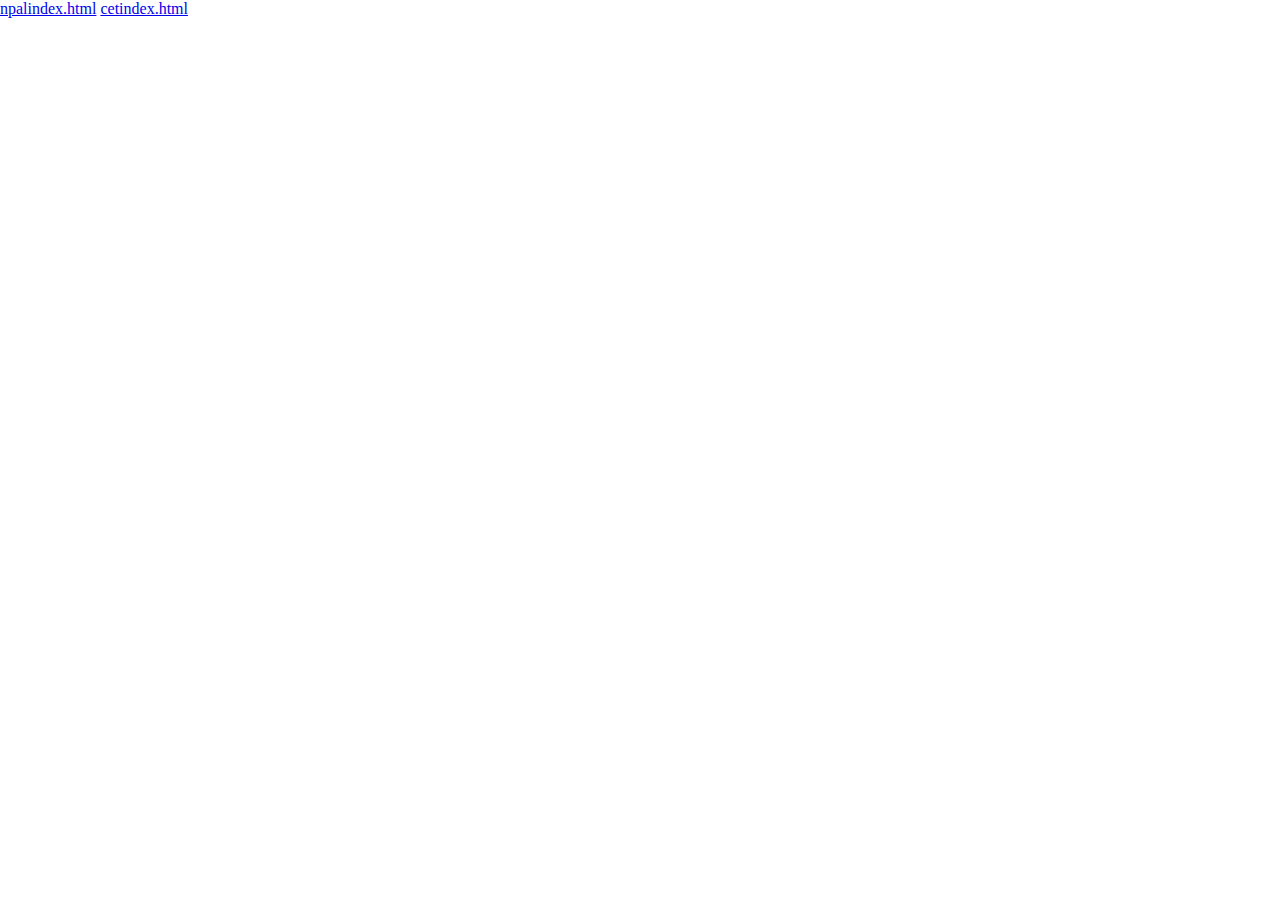
==== commit d167872f: "Create index.html" ====
--- a/index.html
+++ b/index.html
@@ -4,16 +4,19 @@
 <head>
     <meta charset="utf-8">
     <meta name="viewport" content="width=device-width, initial-scale=1">
-    <meta name="author" content="Alyssa Ng Yoke Shien">
-    <title>Websites</title>
+    <meta name="author" content="Alyssa Ng">
+    <title>Website</title>
     <meta name="description" content="">
 
     <!--stylesheet-->
+    <link href="stylesheet.css" rel="stylesheet" type="text/css">
+    <link href="aos.css" rel="stylesheet" type="text/css">
+    <link rel="stylesheet" href="https://cdnjs.cloudflare.com/ajax/libs/animate.css/3.7.2/animate.min.css">
+
 </head>
 
 <body>
 <a href="npalindex.html">npalindex.html</a>
-<a href="CETindex.html">CETindex.html</a>
-
+<a href="cetindex.html">cetindex.html</a>
 </body>
 </html>
--- a/stylesheet.css
+++ b/stylesheet.css
@@ -0,0 +1,939 @@
+* {
+    margin:0;
+    padding: 0;
+    box-sizing: border-box;
+}
+
+@font-face {
+    font-family: 'Keep Calm Regular';
+    font-style: normal;
+    font-weight: normal;
+    src: local('Keep Calm Regular'), url('KeepCalm-Medium.woff') format('woff');
+}
+
+body {
+    background-color: white;
+    overflow-x: hidden;
+}
+
+p {
+    line-height: 1.5;
+}
+
+
+#wrapper {
+    width:100%;
+    height:100%;
+}
+
+#screentop {
+    position: absolute;
+    top: 0px;
+    z-index: -1;
+}
+
+section {
+    width:100%;
+    height: 100vh;
+    padding-top: 120px;
+}
+
+section#home {
+   background-color: white;
+}
+
+section#absence {background-color: #77B1FF;
+padding-top: 150px;
+}
+section#timetable {background-color: #9EB6D8;
+height: 120vh;}
+section#themes {background-color: #7191C4;}
+section#try {background-color: #c8d6e9; height:150vh;}
+
+span {
+    color: white;
+}
+
+/*home*/
+
+section#home {
+    padding-top:0;
+}
+
+#backgrounddesktop {
+    position: absolute;
+    top:195px;
+    right: 0px;
+    width: 100%;
+    height:80vh;
+    object-fit: scale-down;
+}
+
+#backgroundmobile {
+    position: absolute;
+    top:80px;
+    right: 0px;
+    width: 108%;
+    height:100vh;
+    object-fit: cover;
+    display: none;
+    object-position: right;
+}
+
+
+#homecontent {
+    z-index: 2;
+}
+
+#homecontent p {
+    font-family: 'Keep Calm Regular', sans-serif;
+    font-size: calc(14px + 6 *((100vw - 500px)/(1280 - 500)));
+    font-weight: normal;
+    padding: 0px;
+    position: relative;
+    top:35px;
+    color: #7C7C7C;
+    text-align: center;
+    clear: both;
+}
+
+#homecontent h1 {
+    font-family: 'Futura', sans-serif;
+    font-size: calc(18px + 7 *((100vw - 500px)/(1280 - 500)));
+    font-weight: 500;
+    padding: 0px;
+    position: relative;
+    color: black;
+    text-align: center;
+    display: block;
+    top:40px;
+    width: 70%;
+    margin: 0 auto;
+}
+
+#homecontent h2 {
+    font-family: 'Futura', sans-serif;
+    font-size: calc(16px + 9 *((100vw - 500px)/(1280 - 500)));
+    font-weight: 500;
+    padding: 0px;
+    position: relative;
+    color: black;
+    text-align: center;
+    display: none;
+    top:40px;
+    width: 70%;
+    margin: 0 auto;
+}
+
+.download {
+    display: flex;
+    position: relative;
+    top:55px;
+    width: 100%
+    flex-direction: row;
+    justify-content: center;
+}
+
+.download img {
+    padding: 5px;
+    width: calc(120px + 30 *((100vw - 500px)/(1280 - 500)));
+}
+
+
+/*absence*/
+
+
+#absencecontent {
+    position: relative;
+    width: 100%;
+    height: 100vh;
+}
+
+.header {
+    position: relative;
+    width: auto;
+}
+
+.header img {
+    width: calc(60px + 20 *((100vw - 500px)/(1280 - 500)));
+    height: auto;
+    float: left;
+    margin: 0px 20px 0px 50px;
+}
+
+#absencecontent .mockup {
+    margin: 30px 60px;
+    height:calc(350px + 200 *((100vw - 500px)/(1280 - 500)));
+    width: 500px;
+    position: absolute;
+    object-position: top;
+    object-fit: cover;
+    clear: both;
+    bottom: 120px;
+    right: 0px;
+}
+
+
+#absencecontent h1 {
+    font-family: 'Helvetica Neue', sans-serif;
+    font-size: calc(25px + 10 *((100vw - 500px)/(1280 - 500)));
+    font-weight: bold;
+    font-style: italic;
+    padding: 0px;
+    position: relative;
+    color: black;
+}
+
+#absencecontent h2 {
+    font-family: 'Helvetica Neue', sans-serif;
+    font-size: calc(20px + 5 *((100vw - 500px)/(1280 - 500)));
+    font-weight: 500;
+    padding: 0px;
+    color: black;
+}
+
+#absencecontent h3 {
+    font-family: 'Helvetica Neue', sans-serif;
+    font-size: calc(20px + 5 *((100vw - 500px)/(1280 - 500)));
+    font-weight: 500;
+    color: white;
+    clear: both;
+    text-align: center;
+    margin: 50px auto;
+    position: absolute;
+    width: 50%;
+    top: 80px;
+}
+
+#filter {
+    display: block;
+}
+
+#stats {
+    display: none;
+    opacity: 0;
+}
+
+.dots {
+    position: absolute;
+    display: flex;
+    justify-content: center;
+    margin: auto;
+    top: 300px;
+    width: 50%;
+}
+
+.dotsstats {
+    position: absolute;
+    display: flex;
+    justify-content: center;
+    margin: auto;
+    top: 320px;
+    width: 50%;
+    clear: both;
+}
+
+
+.dots img {
+    margin: 20px 5px;
+    object-fit: none;
+}
+
+.dotsstats img {
+    margin: 20px 5px;
+    object-fit: none;
+}
+
+
+button {
+    background-color: Transparent;
+    background-repeat:no-repeat;
+    border: none;
+    cursor:pointer;
+    overflow: hidden;
+    outline:none;
+}
+
+
+#statsmockup {
+    display: none;
+}
+
+#absencecontent p {
+    font-family: 'Helvetica Neue', sans-serif;
+    font-size: calc(16px + 4 *((100vw - 500px)/(1280 - 500)));
+    font-weight: normal;
+    padding-top: 30px;
+    position: absolute;
+    color: white;
+    text-align: center;
+    clear: both;
+    margin: 0% 7.5%;
+    width: 35%;
+    top: 150px;
+    display:block;
+}
+
+/*timetable*/
+
+.header img {
+    width: calc(60px + 20 *((100vw - 500px)/(1280 - 500)));
+    height: auto;
+    float: left;
+    margin: 0px 20px 0px 50px;
+}
+
+#timetablecontent h1 {
+    font-family: 'Helvetica Neue', sans-serif;
+    font-size: calc(25px + 10 *((100vw - 500px)/(1280 - 500)));
+    font-weight: bold;
+    font-style: italic;
+    padding: 0px;
+    position: relative;
+    color: black;
+}
+
+#timetablecontent h2 {
+    font-family: 'Helvetica Neue', sans-serif;
+    font-size: calc(16px + 9 *((100vw - 500px)/(1280 - 500)));
+    font-weight: 500;
+    padding: 0px;
+    color: black;
+}
+
+.mockup {
+    width: calc(170px + 80 *((100vw - 500px)/(1280 - 500)));
+    height: auto;
+    margin: 40px 145px;
+    float: left;
+}
+
+#timetabletext {
+    width: 40%;
+    color: white;
+    display: flex;
+    flex-direction: column;
+    margin: 50px 50px;
+}
+
+#timetabletextmobile {
+    display: none;
+}
+    
+.timetablebuttons {
+    display: none;
+}
+
+#timetabletext img {
+    width: calc(30px + 20 *((100vw - 500px)/(1280 - 500)));
+    height: calc(30px + 20 *((100vw - 500px)/(1280 - 500)));
+    display: inline;
+}
+
+#timetabletext p {
+    font-family: 'Helvetica Neue', sans-serif;
+    font-size: calc(14px + 4 *((100vw - 500px)/(1280 - 500)));
+    font-weight: normal;
+    color: white;
+    float: left;
+    display: inline;
+    padding: 0px 0px 0px 20px;
+}
+
+#timetable1 {
+    display: flex;
+    flex-direction: row;
+    margin: 20px 0px;
+}
+
+#timetable2 {
+    display: flex;
+    flex-direction: row;
+    margin: 20px 0px;
+}
+
+#timetable3 {
+    display: flex;
+    flex-direction: row;
+    margin: 20px 0px;
+}
+
+hr {
+    border: 1px solid white;
+}
+
+/*themes*/
+
+#themescontent {
+    width: 100%;
+    height: 100vh;
+    position: relative;
+}
+
+#themescontent h1 {
+    font-family: 'Helvetica Neue', sans-serif;
+    font-size: calc(25px + 10 *((100vw - 500px)/(1280 - 500)));
+    font-weight: bold;
+    font-style: italic;
+    padding: 20px;
+    position: relative;
+    color: black;
+}
+
+#themescontent .mockup {
+    margin: 0px 60px;
+    height:calc(300px + 200 *((100vw - 500px)/(1280 - 500)));
+    width: 500px;
+    position: absolute;
+    object-position: top;
+    float: right;
+    object-fit: cover;
+    clear: both;
+    bottom: 120px;
+    right: 0px;
+}
+
+#themescontent p {
+    font-family: 'Helvetica Neue', sans-serif;
+    font-size: calc(17px + 3 *((100vw - 500px)/(1280 - 500)));
+    font-weight: normal;
+    padding-top: 30px;
+    position: absolute;
+    font-style: italic;
+    color: white;
+    text-align: center;
+    clear: both;
+    margin: 0% 10%;
+    width: 30%;
+    top: 200px;
+    display:block;
+    float: left;
+    line-height: 2;
+
+}
+
+/*try*/
+
+#trycontent {
+    width: 100%;
+    height: 150vh;
+}
+
+iframe {
+    position: absolute;
+    margin: 0px 50px;
+    left: 0px;
+}
+
+#trycontent h1 {
+    position: relative;
+    float: right;
+    font-family: 'helvetica neue',sans-serif;
+    font-size: calc(50px + 50 *((100vw - 500px)/(1280 - 500)));
+    width: 30%;
+    margin-right: 20%;
+    color: black;
+}
+
+/*contact*/
+
+footer {
+    position: relative;
+    width:100%;
+    height: 20vh;
+    background-color: white;
+}
+
+.socialmedia {
+    float: left;
+    clear: right;
+    display: flex;
+    flex-direction: row;
+    margin: 8vh 50px;
+    align-items: center;
+}
+    
+    .socialmedia ul {
+        list-style-type: none;
+        display: flex;
+        flex-direction: row;
+        align-items: center;
+    }
+    
+    .socialmedia li a {
+        display: flex;
+        flex-direction: row;
+        color: black;
+        text-decoration: none;
+    }
+    
+
+.socialmedia h4 {
+    font-family: 'Futura',sans-serif;
+    font-weight: normal;
+    font-size: 18px;
+    text-transform: uppercase;
+    padding: 0px 50px 0px 0px;
+}
+
+.socialmedia img {
+    width: 25px;
+    height: auto;
+    position: relative;
+    margin:0px;
+}
+
+.socialmedia p {
+    font-family: 'Futura', sans-serif;
+    padding: 0px 30px 0px 10px;
+    font-size: 16px;
+}
+
+footer img {
+    height: 12vh;
+    margin:4vh 3vh;
+    display: block;
+    position: absolute;
+    right: 0;
+}
+
+
+/*navigation*/
+
+#navigation {
+    background-color: black;
+    width: 100%;
+    height: 80px;
+    margin:0 auto;
+    position: sticky;
+    top:0;
+    z-index: 2;
+}
+
+#logo {
+    float: left;
+    position: relative;
+    top: 0;
+    right: 0px;
+    padding: 14px 20px;
+    z-index: 3;
+}
+
+#logo img {
+    height: 50px;
+}
+
+nav#top {
+    width:100%;
+    background-color: black;
+    margin:0 auto;
+    position: sticky;
+    top:0;
+    height: 80px;
+}
+
+.main {
+    display: flex;
+    flex-direction: row;
+    justify-content: flex-end;
+}
+
+.main li {
+    background-color: black;
+    list-style: none;
+    height: 80px;
+}
+
+.main li a {
+    color: white;
+    text-decoration: none;
+    font-family: 'Futura', sans-serif;
+    text-transform: uppercase;
+    font-size: 16px;
+    font-weight: normal;
+    text-align: center;
+    padding: 0px 20px;
+    box-sizing: border-box;
+    background-color: black;
+    display: flex;
+    align-items: center;
+    height: 80px;
+}
+
+.main li a:hover {
+    color:blue;
+    background-color: white;
+}
+
+#whatsnew2 {
+    display: none;
+}
+
+
+.main li ul li {
+    width: 146px;
+    clear: both;
+    flex-wrap: nowrap;
+    height: auto;
+}
+
+.main li ul li a {
+    clear: both;
+    color: white;
+    text-decoration: none;
+    font-family: 'Futura', sans-serif;
+    text-transform: uppercase;
+    font-size: 16px;
+    font-weight: normal;
+    text-align: center;
+    padding: 20px 7px;
+    box-sizing: border-box;
+    background-color: darkblue;
+    display: block;
+    height: auto;
+}
+
+#whatsnew:hover #whatsnew2 {
+    display: flex;
+    flex-direction: column;
+    justify-content: center;
+}
+
+#small_menu {
+    display:none;
+}
+
+@media only screen and (max-width:500px) {
+
+    section {
+        padding-top:120px 
+    }
+    
+/*navigation*/
+
+    #small_menu {
+        display:block;
+        text-align: center;
+        text-decoration: none;
+        padding: 22px;
+    }
+
+    #navigation {
+    background-color: black;
+    width: 100%;
+    height: 80px;
+    margin:0 auto;
+    position: sticky;
+    top:0;
+}
+    
+    nav#top {
+        width:80px;
+        height:80px;
+        float: right;
+    }
+    
+    .main {
+        position:absolute;
+        right:0;
+        display: none;
+        height: auto;
+    }
+    
+    nav#top:hover .main {
+        display: flex;
+        flex-direction: column;
+    }
+    
+    
+    .main li {
+        clear:both;
+        width: 150px;
+        height: auto;
+    }
+    
+    .main li a {
+        text-align: center;
+        display: block;
+        padding: 20px;
+        height: auto;
+    }
+    
+    .main li ul li {
+    width: 150px;
+    height: auto;
+}
+
+.main li ul li a {
+    clear: both;
+    color: white;
+    text-decoration: none;
+    font-family: 'Futura', sans-serif;
+    text-transform: uppercase;
+    font-size: 16px;
+    font-weight: normal;
+    text-align: right;
+    padding: 20px 20px 20px 10px;
+    box-sizing: border-box;
+    background-color: darkblue;
+    display: block;
+    height: auto;
+}
+
+    .main:hover #whatsnew2{
+        display: block;
+    }
+
+    
+/*home*/
+    #homecontent p {
+    top:45px;
+}
+
+    #homecontent h2 {
+    font-family: 'Futura', sans-serif;
+    font-weight: 500;
+    padding: 0px;
+    position: relative;
+    color: black;
+    text-align: center;
+    display: block;
+    top:50px;
+    width: 50%;
+    margin: 0 auto;
+}
+
+    #homecontent h1 {
+        display: none;
+    }
+
+    #backgroundmobile {
+        display: block;
+    }
+    
+    .download{
+        top:65px;
+    }
+    
+/*absence*/
+    
+    section#absence {
+        padding-top: 120px;
+    }
+    
+    #absencecontent #filter p {
+    margin: 0% 20%;
+    padding-top: 10px;
+    text-align: center;
+    width: 60%;
+    top:120px;
+    }
+    
+    #absencecontent #stats p {
+    margin: 0% 15%;
+    padding-top: 10px;
+    text-align: center;
+    width: 70%;
+    top:110px;
+    }
+    
+    #absencecontent .mockup {
+    margin: 30px 10%;
+    height: 300px;
+    width: 80%;
+    object-fit:cover;
+    object-position: top;
+    position: absolute;
+    clear: both;
+    bottom: 90px;
+    }
+    
+    .dots {
+    position: absolute;
+    display: flex;
+    justify-content: center;
+    margin: auto;
+    top: 220px;
+    width: 100%;
+}
+    
+    .dotsstats {
+    position: absolute;
+    display: flex;
+    justify-content: center;
+    margin: auto;
+    top: 220px;
+    width: 100%;
+}
+    
+    #absencecontent h3 {
+    top:90px;
+    display: block;
+    position: absolute;
+    text-align: center;
+    margin: 0px auto;
+    clear: both;
+    width: 100%;
+    }
+
+
+    /*    height: calc(350px + 300 *((100vw - 500px)/(1280 - 500))); */
+    
+/*timetable*/
+    .mockup {
+        margin:40px 40px 40px 50px;
+    }
+    
+    #timetabletext {
+    display: none;
+    }
+
+    #timetabletextmobile {
+    width: 40%;
+    color: white;
+    display: flex;
+    flex-direction: row;
+    margin: 50px 0px;
+}
+
+#timetabletextmobile img {
+    width: 30px;
+    height: 30px;
+    display: block;
+    position: absolute;
+    top: 0px;
+}
+
+#timetabletextmobile p {
+    font-family: 'Helvetica Neue', sans-serif;
+    font-size: calc(16px + 2 *((100vw - 500px)/(1280 - 500)));
+    font-weight: normal;
+    color: white;
+    display: block;
+    position: absolute;
+    top: 40px;
+}
+    
+#timetabletextmobile h3 {
+    font-family: 'Helvetica Neue', sans-serif;
+    font-size: calc(20px + 5 *((100vw - 500px)/(1280 - 500)));
+    font-weight: 500;
+    color: white;
+    clear: both;
+    text-align: left;
+    margin: 0 auto;
+    position: absolute;
+    width: 100%;
+    top: 3px;
+    padding-left: 50px;
+    display: block;
+    margin-left: 0px;
+}
+
+#timetablea {
+    display: block;
+    margin: 20px 0px;
+}
+
+#timetableb {
+    display: none;
+    margin: 20px 0px;
+}
+
+#timetablec {
+    margin: 20px 0px;
+    display: none;
+}
+
+#timetabled {
+    margin: 20px 0px;
+    display: none;
+}
+
+.timetablebuttons {
+    position: absolute;
+    display: flex;
+    flex-direction: row;
+    justify-content: space-around;
+    top: 200px;
+    width: 50%;
+}
+
+    
+#timetabletextmobile .timetablebuttons img {
+    width: 20px;
+    height: 20px;
+    display: block;
+    position: absolute;
+    object-fit: scale-down;
+    margin: 0px 40px;
+    top: 0px;
+}
+
+    
+/*themes*/
+    #themescontent h1 {
+    padding: 0px;
+    width: 80%;
+    }
+
+    #themescontent .mockup {
+    margin: 0px 10%;
+    height: 300px;
+    width: 80%;
+    object-fit:cover;
+    object-position: top;
+    position: absolute;
+    clear: both;
+    }
+    
+    #themescontent p {
+    margin: 0% 20%;
+    padding-top: 10px;
+    text-align: center;
+    width: 60%;
+    top:115px;
+    line-height: 2;
+    
+    }
+    
+    section#timetable {height: 100vh;}
+    
+/*contact*/
+    .socialmedia {
+        display: block;
+    }
+    
+    .socialmedia ul {
+        list-style-type: none;
+        display: block;
+        position: absolute;
+        clear: both;
+        left: 180px;
+        top: 30px;
+        
+    }
+    
+    .socialmedia li a {
+        display: flex;
+        flex-direction: row;
+    }
+    
+    /*try*/
+    section#try {
+        height: 170vh;
+    }
+    
+    #trycontent h1 {
+    position: relative;
+    top: 0px;
+    font-family: 'helvetica neue',sans-serif;
+    width: 60%;
+}
+    iframe {
+    position: absolute;
+    margin: 150px 50px 0px 50px;
+    left: 0px;
+}
+    
+}